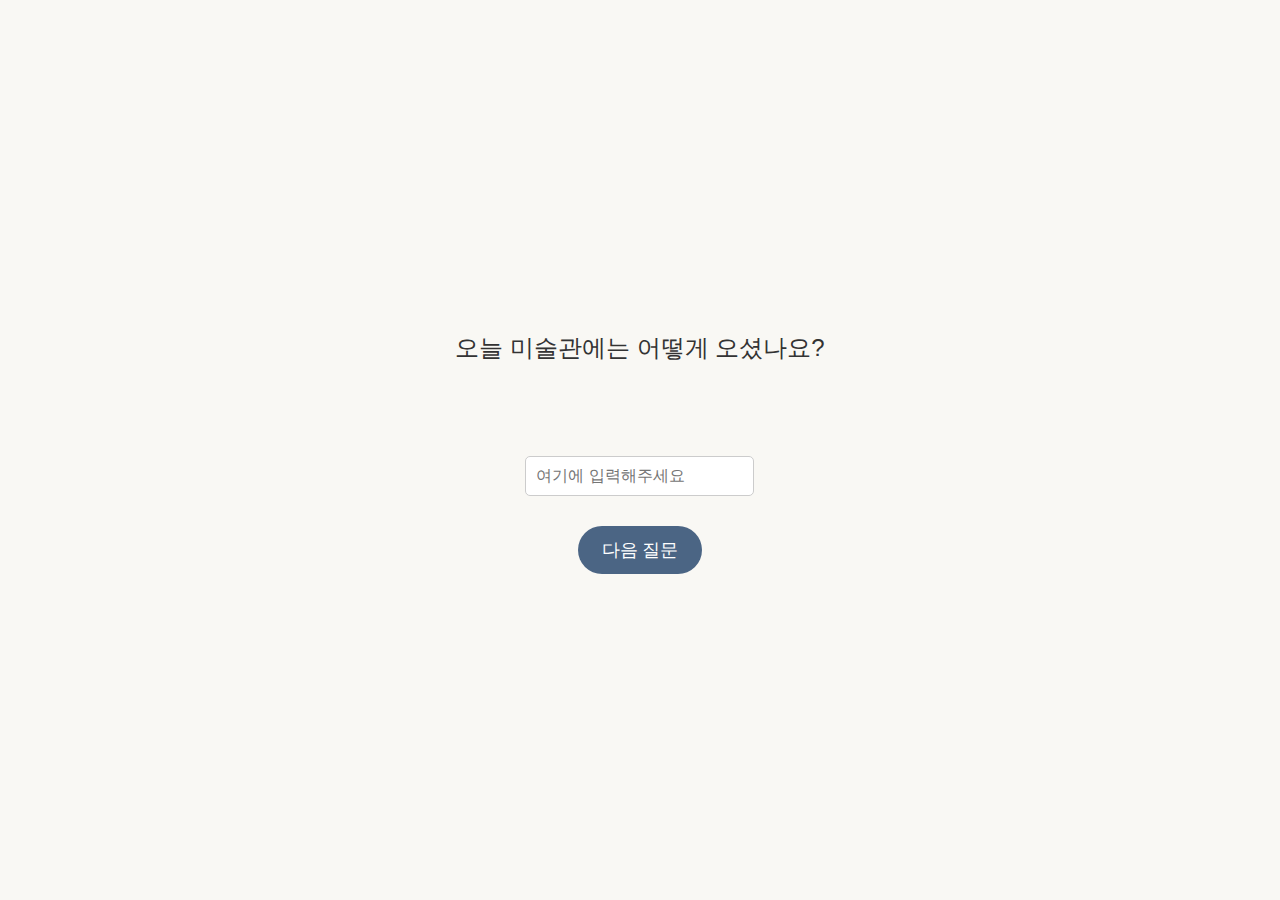
==== 3312412.html @ d9be3771 "Add files via upload" ====
<!DOCTYPE html>
<html lang="ko">
<head>
  <meta charset="UTF-8">
  <meta name="viewport" content="width=device-width, initial-scale=1">
  <title>생각공간 질문 흐름</title>
  <style>
    body {
      margin: 0;
      background-color: #f9f8f4;
      font-family: 'Noto Sans KR', sans-serif;
      display: flex;
      justify-content: center;
      align-items: center;
      height: 100vh;
      color: #333;
    }
    .container {
      max-width: 600px;
      padding: 20px;
      text-align: center;
    }
    .question {
      font-size: 1.5rem;
      line-height: 1.8;
      margin-bottom: 30px;
      min-height: 100px;
    }
    input {
      padding: 10px;
      font-size: 1rem;
      border-radius: 5px;
      border: 1px solid #ccc;
      margin-bottom: 10px;
    }
    button {
      padding: 12px 24px;
      font-size: 1.1rem;
      background-color: #4b6584;
      color: #fff;
      border: none;
      border-radius: 25px;
      cursor: pointer;
      transition: background-color 0.3s ease;
    }
    button:hover {
      background-color: #3c4d66;
    }
    .answer {
      margin-top: 20px;
      font-size: 1.2rem;
      color: #6b705c;
    }
  </style>
</head>
<body>
  <div class="container">
    <div class="question" id="question">질문을 불러오는 중...</div>
    <input type="text" id="input" style="display: none;" placeholder="여기에 입력해주세요">
    <div class="answer" id="answer"></div>
    <button onclick="nextQuestion()" id="nextBtn">다음 질문</button>
  </div>

  <script>
    const questions = [
      "오늘 미술관에는 어떻게 오셨나요?", // Q0 (입력)
      "지금 이 전시장 안에 들어왔을 때, 가장 먼저 느낀 느낌을 형용사 하나로 말해준다면요?",
      "잘 이해가 안 되는 작품을 오래 보고 있으면, 마음속에 어떤 느낌이 생기나요?",
      "똑같은 모양이 계속 나오는 작품을 보면 어떤 기분이 드나요?",
      "마음이 조용히 움직였던 순간이 있다면, 그때의 느낌은 어떤 형용사였을까요?",
      "이제 미술관을 나간다고 생각했을 때, 마지막에 남는 느낌은 어떤 단어일까요?",
      "💡 오늘의 감각 여정이 끝났습니다. 당신의 마음에 남은 단어들이 실처럼 이어지길 바랍니다."
    ];

    const threadColors = {
      "버스": "파란색",
      "자가용": "빨간색",
      "차": "빨간색",
      "도보": "초록색",
      "걸어서": "초록색",
      "자전거": "노란색",
      "기차": "회색",
      "KTX": "회색"
    };

    let index = 0;

    function nextQuestion() {
      const qBox = document.getElementById("question");
      const input = document.getElementById("input");
      const answerBox = document.getElementById("answer");

      if (index === 0) {
        // 첫 질문은 입력 필요
        qBox.innerText = questions[index];
        input.style.display = "inline-block";
        input.value = "";
        answerBox.innerText = "";
        index++;
        return;
      }

      if (index === 1) {
        const response = document.getElementById("input").value.trim();
        const color = getThreadColor(response);
        const message = color
          ? `→ ${response}로 오셨군요. ${color} 실을 사용해주세요.`
          : "→ 이동 수단을 잘 모르겠어요. 흰색 실을 사용해주세요.";
        answerBox.innerText = message;
        input.style.display = "none";
        index++;
        return;
      }

      if (index < questions.length) {
        qBox.innerText = questions[index];
        answerBox.innerText = "";
        index++;
      } else {
        qBox.innerText = "고맙습니다. 다시 시작하려면 페이지를 새로고침해주세요.";
        document.getElementById("nextBtn").style.display = "none";
      }
    }

    function getThreadColor(response) {
      for (let key in threadColors) {
        if (response.includes(key)) {
          return threadColors[key];
        }
      }
      return null;
    }

    // 시작할 때 자동 첫 질문
    window.onload = nextQuestion;
  </script>
</body>
</html>
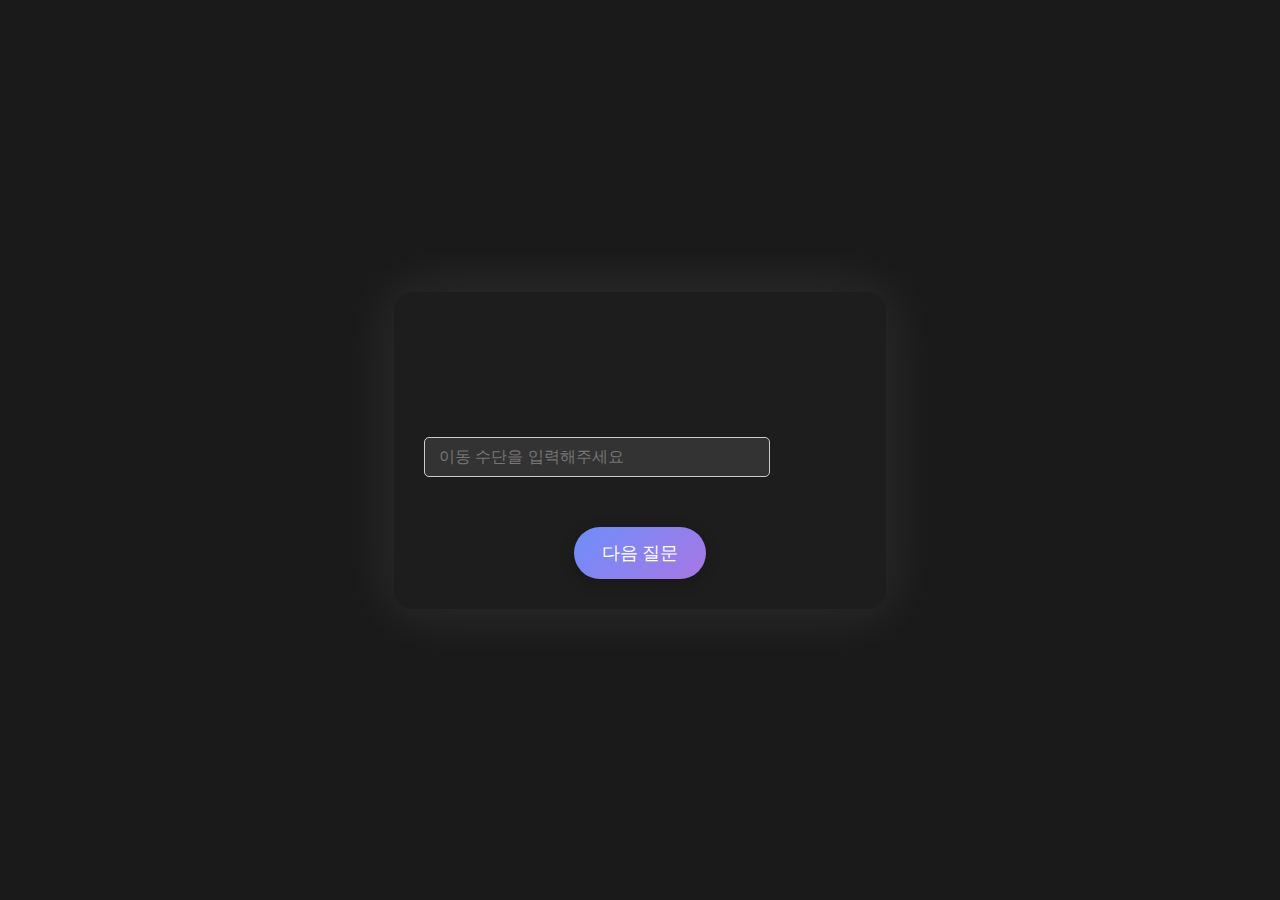
==== commit 12b089be: "thinkspace_program.html" ====
--- a/3312412.html
+++ b/3312412.html
@@ -1,75 +1,107 @@
+
 <!DOCTYPE html>
 <html lang="ko">
 <head>
   <meta charset="UTF-8">
   <meta name="viewport" content="width=device-width, initial-scale=1">
-  <title>생각공간 질문 흐름</title>
+  <title>생각공간 | 몰입형 질문 흐름</title>
   <style>
+    @import url('https://fonts.googleapis.com/css2?family=Noto+Serif+KR:wght@400;600&display=swap');
+
+    * {
+      box-sizing: border-box;
+    }
+
     body {
       margin: 0;
-      background-color: #f9f8f4;
-      font-family: 'Noto Sans KR', sans-serif;
+      padding: 0;
+      font-family: 'Noto Serif KR', serif;
+      background-color: #1a1a1a;
+      color: #f0f0f0;
       display: flex;
       justify-content: center;
       align-items: center;
       height: 100vh;
-      color: #333;
+      transition: background-color 0.8s ease;
     }
+
     .container {
+      text-align: center;
       max-width: 600px;
-      padding: 20px;
-      text-align: center;
+      padding: 30px;
+      background-color: rgba(30, 30, 30, 0.8);
+      border-radius: 20px;
+      box-shadow: 0 0 60px rgba(255, 255, 255, 0.1);
     }
+
     .question {
-      font-size: 1.5rem;
-      line-height: 1.8;
-      margin-bottom: 30px;
+      font-size: 1.8rem;
+      line-height: 1.6;
+      opacity: 0;
+      animation: fadeIn 1s forwards;
       min-height: 100px;
     }
-    input {
-      padding: 10px;
+
+    @keyframes fadeIn {
+      to {
+        opacity: 1;
+      }
+    }
+
+    input[type="text"] {
+      margin-top: 15px;
+      padding: 10px 14px;
       font-size: 1rem;
       border-radius: 5px;
       border: 1px solid #ccc;
-      margin-bottom: 10px;
+      width: 80%;
+      max-width: 400px;
+      background: #333;
+      color: #fff;
     }
+
+    .answer {
+      font-size: 1.2rem;
+      margin-top: 20px;
+      color: #9fd3c7;
+    }
+
     button {
-      padding: 12px 24px;
+      margin-top: 30px;
+      padding: 14px 28px;
       font-size: 1.1rem;
-      background-color: #4b6584;
-      color: #fff;
+      background: linear-gradient(135deg, #6e8efb, #a777e3);
+      color: white;
       border: none;
-      border-radius: 25px;
+      border-radius: 30px;
+      box-shadow: 0 4px 15px rgba(0,0,0,0.2);
       cursor: pointer;
-      transition: background-color 0.3s ease;
+      transition: background 0.3s ease, transform 0.2s ease;
     }
+
     button:hover {
-      background-color: #3c4d66;
-    }
-    .answer {
-      margin-top: 20px;
-      font-size: 1.2rem;
-      color: #6b705c;
+      background: linear-gradient(135deg, #5b7be5, #9e6dd6);
+      transform: scale(1.03);
     }
   </style>
 </head>
 <body>
   <div class="container">
     <div class="question" id="question">질문을 불러오는 중...</div>
-    <input type="text" id="input" style="display: none;" placeholder="여기에 입력해주세요">
+    <input type="text" id="input" style="display: none;" placeholder="이동 수단을 입력해주세요">
     <div class="answer" id="answer"></div>
     <button onclick="nextQuestion()" id="nextBtn">다음 질문</button>
   </div>
 
   <script>
     const questions = [
-      "오늘 미술관에는 어떻게 오셨나요?", // Q0 (입력)
-      "지금 이 전시장 안에 들어왔을 때, 가장 먼저 느낀 느낌을 형용사 하나로 말해준다면요?",
-      "잘 이해가 안 되는 작품을 오래 보고 있으면, 마음속에 어떤 느낌이 생기나요?",
-      "똑같은 모양이 계속 나오는 작품을 보면 어떤 기분이 드나요?",
-      "마음이 조용히 움직였던 순간이 있다면, 그때의 느낌은 어떤 형용사였을까요?",
-      "이제 미술관을 나간다고 생각했을 때, 마지막에 남는 느낌은 어떤 단어일까요?",
-      "💡 오늘의 감각 여정이 끝났습니다. 당신의 마음에 남은 단어들이 실처럼 이어지길 바랍니다."
+      "오늘 미술관에는 어떻게 오셨나요?", // 입력형
+      "전시장에 처음 들어왔을 때, 어떤 느낌이 들었나요?",
+      "작품을 오래 보다 보니, 마음에 어떤 기분이 생겼나요?",
+      "반복되는 무늬나 구조를 보면 어떤 느낌이 드나요?",
+      "어떤 작품 앞에서 마음이 살짝 움직였다면, 그 기분은?",
+      "이제 미술관을 나선다고 생각하면, 마지막으로 남는 기분은 어떤가요?",
+      "✨ 오늘 당신의 감각으로 엮인 단어들이 이 공간에 머물렀습니다. 고맙습니다."
     ];
 
     const threadColors = {
@@ -86,40 +118,43 @@
     let index = 0;
 
     function nextQuestion() {
-      const qBox = document.getElementById("question");
+      const q = document.getElementById("question");
       const input = document.getElementById("input");
-      const answerBox = document.getElementById("answer");
+      const answer = document.getElementById("answer");
+
+      q.classList.remove("fadeIn");
 
       if (index === 0) {
-        // 첫 질문은 입력 필요
-        qBox.innerText = questions[index];
-        input.style.display = "inline-block";
+        // 첫 질문: 이동수단
+        q.innerText = questions[index];
+        input.style.display = "block";
         input.value = "";
-        answerBox.innerText = "";
+        answer.innerText = "";
         index++;
         return;
       }
 
       if (index === 1) {
-        const response = document.getElementById("input").value.trim();
-        const color = getThreadColor(response);
-        const message = color
-          ? `→ ${response}로 오셨군요. ${color} 실을 사용해주세요.`
+        const transport = input.value.trim();
+        const color = getThreadColor(transport);
+        answer.innerText = color
+          ? `→ ${transport}로 오셨군요. ${color} 실을 사용해주세요.`
           : "→ 이동 수단을 잘 모르겠어요. 흰색 실을 사용해주세요.";
-        answerBox.innerText = message;
         input.style.display = "none";
         index++;
         return;
       }
 
       if (index < questions.length) {
-        qBox.innerText = questions[index];
-        answerBox.innerText = "";
+        q.innerText = questions[index];
+        answer.innerText = "";
         index++;
       } else {
-        qBox.innerText = "고맙습니다. 다시 시작하려면 페이지를 새로고침해주세요.";
+        q.innerText = "고맙습니다. 다시 시작하려면 페이지를 새로고침해주세요.";
         document.getElementById("nextBtn").style.display = "none";
       }
+
+      q.classList.add("fadeIn");
     }
 
     function getThreadColor(response) {
@@ -131,7 +166,6 @@
       return null;
     }
 
-    // 시작할 때 자동 첫 질문
     window.onload = nextQuestion;
   </script>
 </body>
